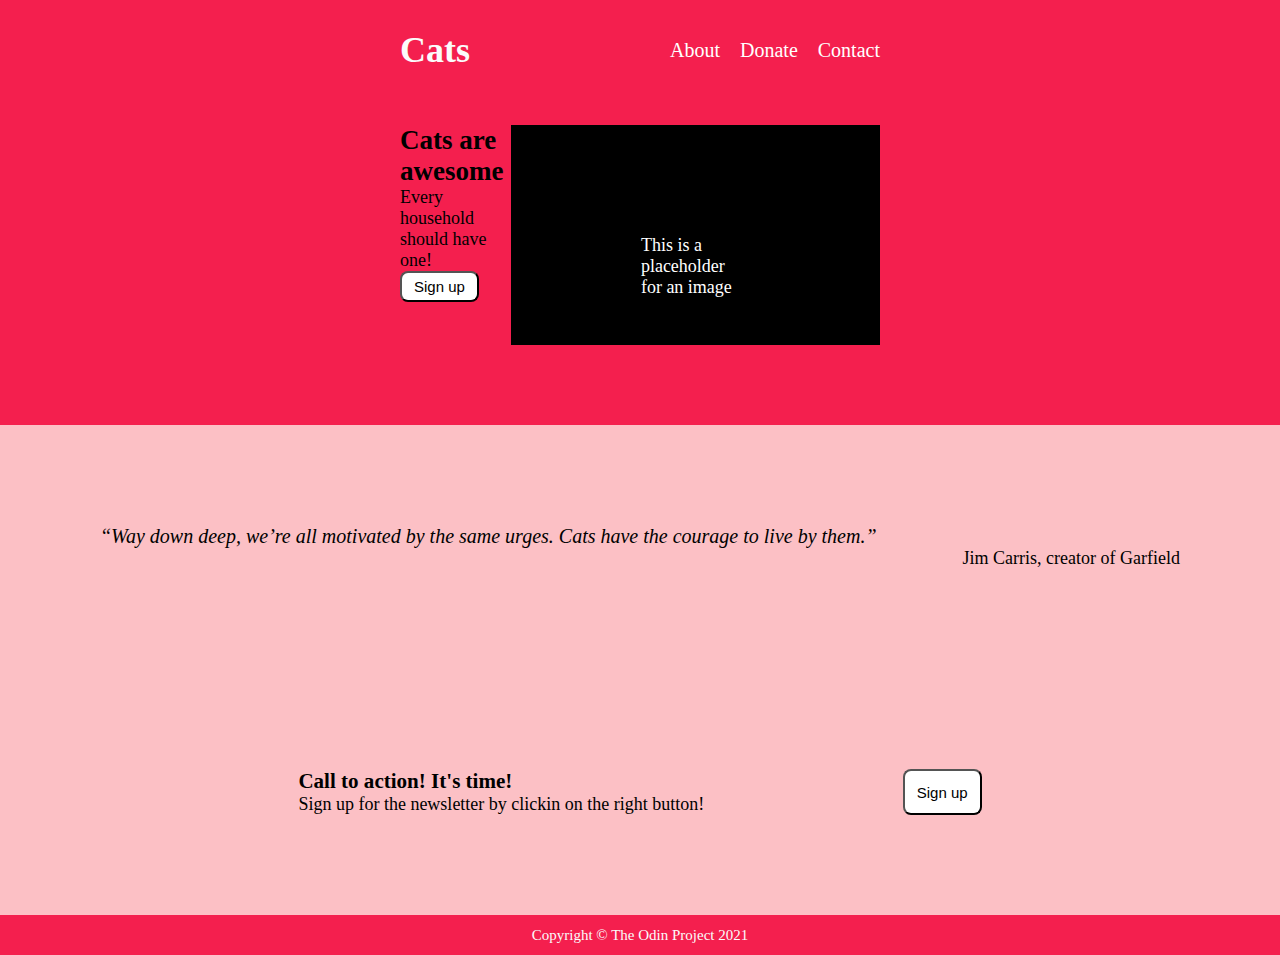
==== index.html @ 59aa30ce "main" ====
<!DOCTYPE html>
<html lang="en">
    <meta charset="UTF-8">
    <meta http-equiv="X-UA-Compatible" content="IE=edge">
    <meta name="viewport" content="width=device-width, initial-scale=1.0">
    <title>Cats</title>
    <link rel="stylesheet" href="style.css">

<body>

<header class="header-container">
        <h1 class="logo">Cats</h1>
        <nav>
            <ul class="main-nav-list">
                <li>About</li>
                <li>Donate</li>
                <li>Contact</li>
            </ul>
        </nav>
</header>

<main>
    <div class="intro-container">
        <div>
            <h2>Cats are awesome</h2>
            <p id="intro">Every household should have one!</p>
            <button id="button1">Sign up</button>
        </div>
        <div class="placeholder">
            <p>This is a placeholder for an image</p>
        </div>
    </div>  

    <div class="quote">
        <p class="quotetext">“Way down deep, we’re all motivated by the same urges. Cats have the courage to live by them.”</p>

        <div class="author">
            <p>Jim Carris, creator of Garfield</p>
        </div>
    </div>

    
    <div class="signup">
        <div>
            <h3 id="signup-title">Call to action! It's time!</h3>
            <p>Sign up for the newsletter by clickin on the right button!</p>
        </div>
        <button id="button2">Sign up</button>
    </div>
</main>


<footer>
    <p>Copyright © The Odin Project 2021</p>
</footer>
</body>

</html>
---- style.css ----
/* Override default style and set padding and margin to nothing */
* {
    box-sizing: border-box;
    padding: 0;
    margin: 0;
}

.intro-container, header, footer  {
    background-color: #F41F4E;
}

body {
    background-color: 
    #FCC0C5;
    font-size: 18px;
}
/*header */
.logo {
    color: #FBFBFB;
}
.header-container {
    display: flex;
    align-items: center;
    justify-content: space-between;
    height: 100px;
    padding: 0 400px;
}
.main-nav-list {
    list-style: none;
    display: flex;
    gap: 20px;
    font-size: 20px;
    color: white;    
}
/*footer*/

footer {
    display: flex;
    color: #FBFBFB;      
    justify-content: center;
    align-items: center;
    height: 40px;
    font-size: 15px
}

/*main*/
.intro-container {
    display: flex;
    justify-content: space-between;
    height: 100px;
    padding: 0 400px;
    padding-bottom: 300px;
    padding-top: 25px;
}
.placeholder {
    color: white;
    background-color: black;
    padding: 110px 130px; 
}
/*images*/



/*quote*/
.quote {
    display: flex;    flex-direction: column;
    padding: 100px;
}
.quotetext {
    font-style: italic;
    font-size: 20px;

}

.author {
    align-self: flex-end;
}
/*signup*/
.signup {
    padding: 100px;
    display: flex;
    justify-content: space-evenly;  
}

/*buttons*/
#button1, #button2 {
    background-color: white;
    font-size: 15px;
    padding: 5px 12px;
    border-radius: 8px;
    color: black;
    
}
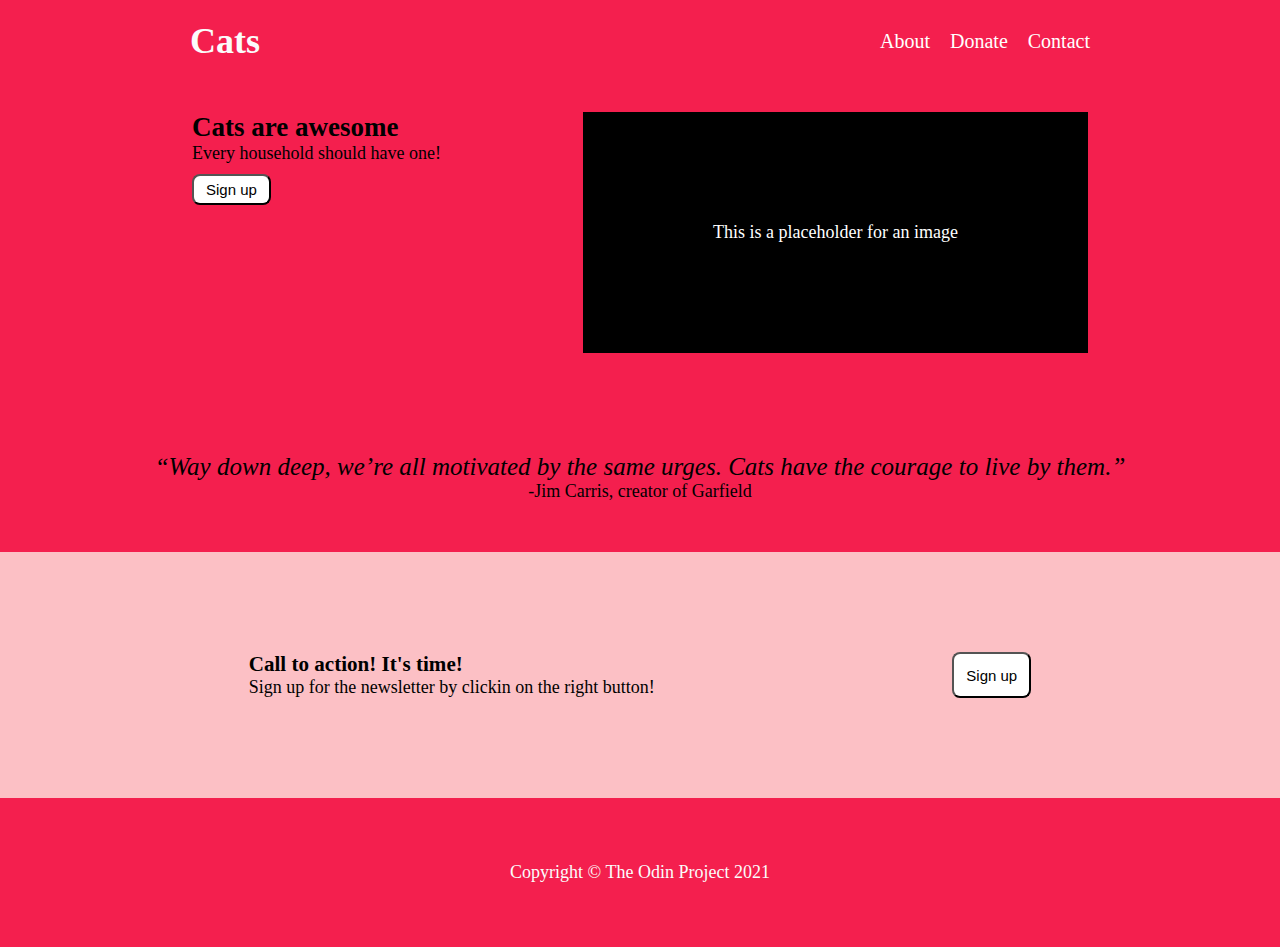
==== commit c519c76a: "main" ====
--- a/index.html
+++ b/index.html
@@ -32,11 +32,11 @@
     </div>  
 
     <div class="quote">
-        <p class="quotetext">“Way down deep, we’re all motivated by the same urges. Cats have the courage to live by them.”</p>
-
+        <p id="quotetext">“Way down deep, we’re all motivated by the same urges. Cats have the courage to live by them.”</p>  
         <div class="author">
-            <p>Jim Carris, creator of Garfield</p>
+            <p>-Jim Carris, creator of Garfield</p>
         </div>
+        
     </div>
 
     
--- a/style.css
+++ b/style.css
@@ -5,7 +5,7 @@
     margin: 0;
 }
 
-.intro-container, header, footer  {
+.intro-container, header, footer,.quote  {
     background-color: #F41F4E;
 }
 
@@ -13,6 +13,8 @@
     background-color: 
     #FCC0C5;
     font-size: 18px;
+    
+
 }
 /*header */
 .logo {
@@ -21,10 +23,11 @@
 .header-container {
     display: flex;
     align-items: center;
-    justify-content: space-between;
-    height: 100px;
-    padding: 0 400px;
+    justify-content: space-evenly;
+    gap: 430px;
+    padding-top: 20px;
 }
+
 .main-nav-list {
     list-style: none;
     display: flex;
@@ -39,18 +42,19 @@
     color: #FBFBFB;      
     justify-content: center;
     align-items: center;
-    height: 40px;
-    font-size: 15px
+    width: auto;
+    padding: 5%;
 }
 
 /*main*/
+.main {
+    padding: 5%;
+    min-height: auto;
+}
 .intro-container {
     display: flex;
-    justify-content: space-between;
-    height: 100px;
-    padding: 0 400px;
-    padding-bottom: 300px;
-    padding-top: 25px;
+    justify-content: space-evenly;
+    padding: 50px;
 }
 .placeholder {
     color: white;
@@ -62,24 +66,25 @@
 
 
 /*quote*/
+
 .quote {
-    display: flex;    flex-direction: column;
-    padding: 100px;
+    display: flex;
+    flex-direction: column;
+    justify-content: center;
+    align-items: center;
+    padding: 50px;
 }
-.quotetext {
+#quotetext {
     font-style: italic;
-    font-size: 20px;
-
+    font-size: 25px;
 }
 
-.author {
-    align-self: flex-end;
-}
 /*signup*/
 .signup {
     padding: 100px;
     display: flex;
-    justify-content: space-evenly;  
+    justify-content: space-around;
+
 }
 
 /*buttons*/
@@ -91,5 +96,8 @@
     color: black;
     
 }
+#button1 {
+    margin-top: 10px;
+}
 
 
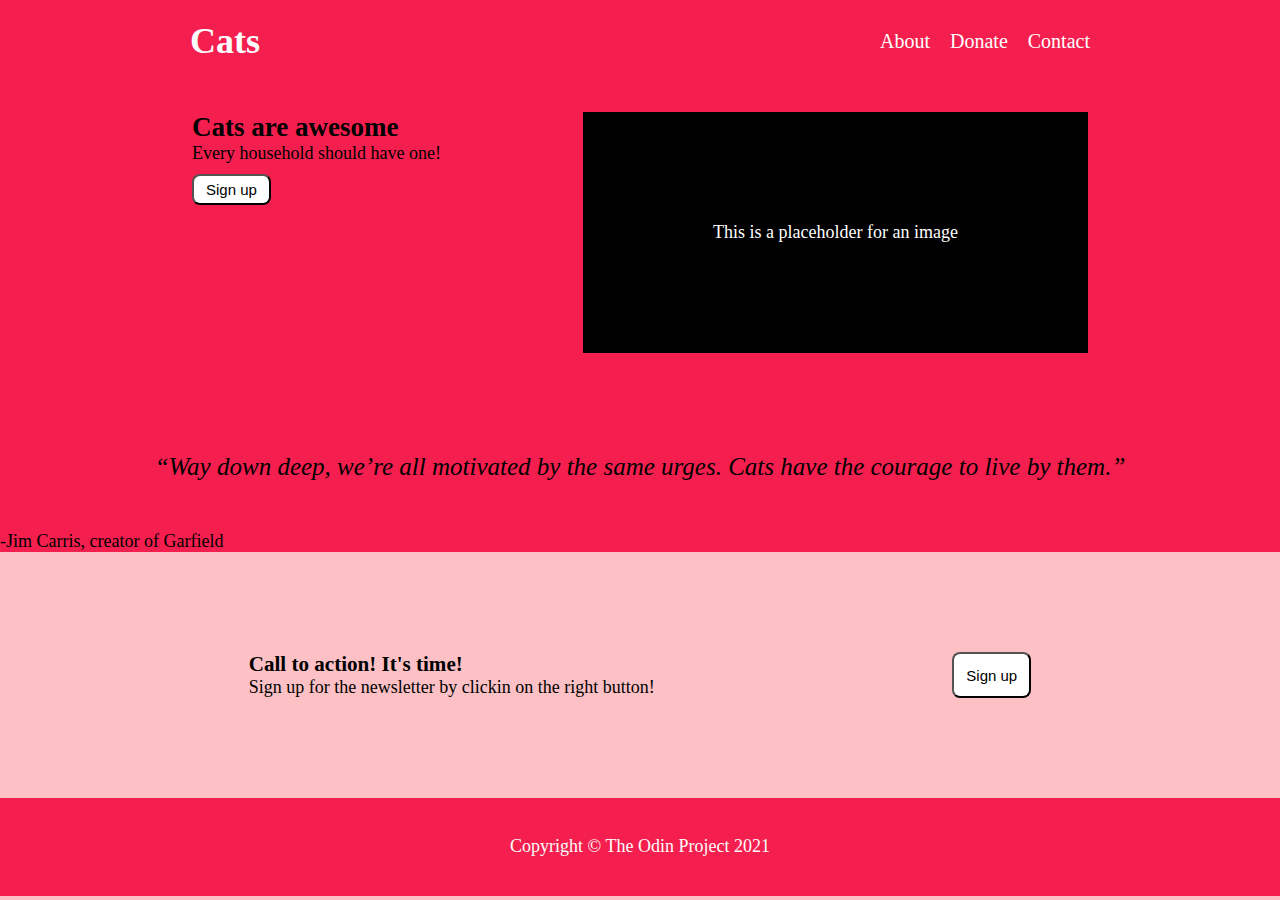
==== commit c20ccc48: "main" ====
--- a/index.html
+++ b/index.html
@@ -33,8 +33,8 @@
 
     <div class="quote">
         <p id="quotetext">“Way down deep, we’re all motivated by the same urges. Cats have the courage to live by them.”</p>  
-        <div class="author">
-            <p>-Jim Carris, creator of Garfield</p>
+        <div>
+            <p id="author">-Jim Carris, creator of Garfield</p>
         </div>
         
     </div>
--- a/style.css
+++ b/style.css
@@ -43,12 +43,12 @@
     justify-content: center;
     align-items: center;
     width: auto;
-    padding: 5%;
+    padding: 3%;
 }
 
 /*main*/
 .main {
-    padding: 5%;
+    padding: 3%;
     min-height: auto;
 }
 .intro-container {
@@ -68,17 +68,15 @@
 /*quote*/
 
 .quote {
-    display: flex;
-    flex-direction: column;
-    justify-content: center;
-    align-items: center;
-    padding: 50px;
+    
 }
 #quotetext {
     font-style: italic;
+    display: flex;
+    justify-content: space-evenly;
+    padding: 50px;
     font-size: 25px;
 }
-
 /*signup*/
 .signup {
     padding: 100px;
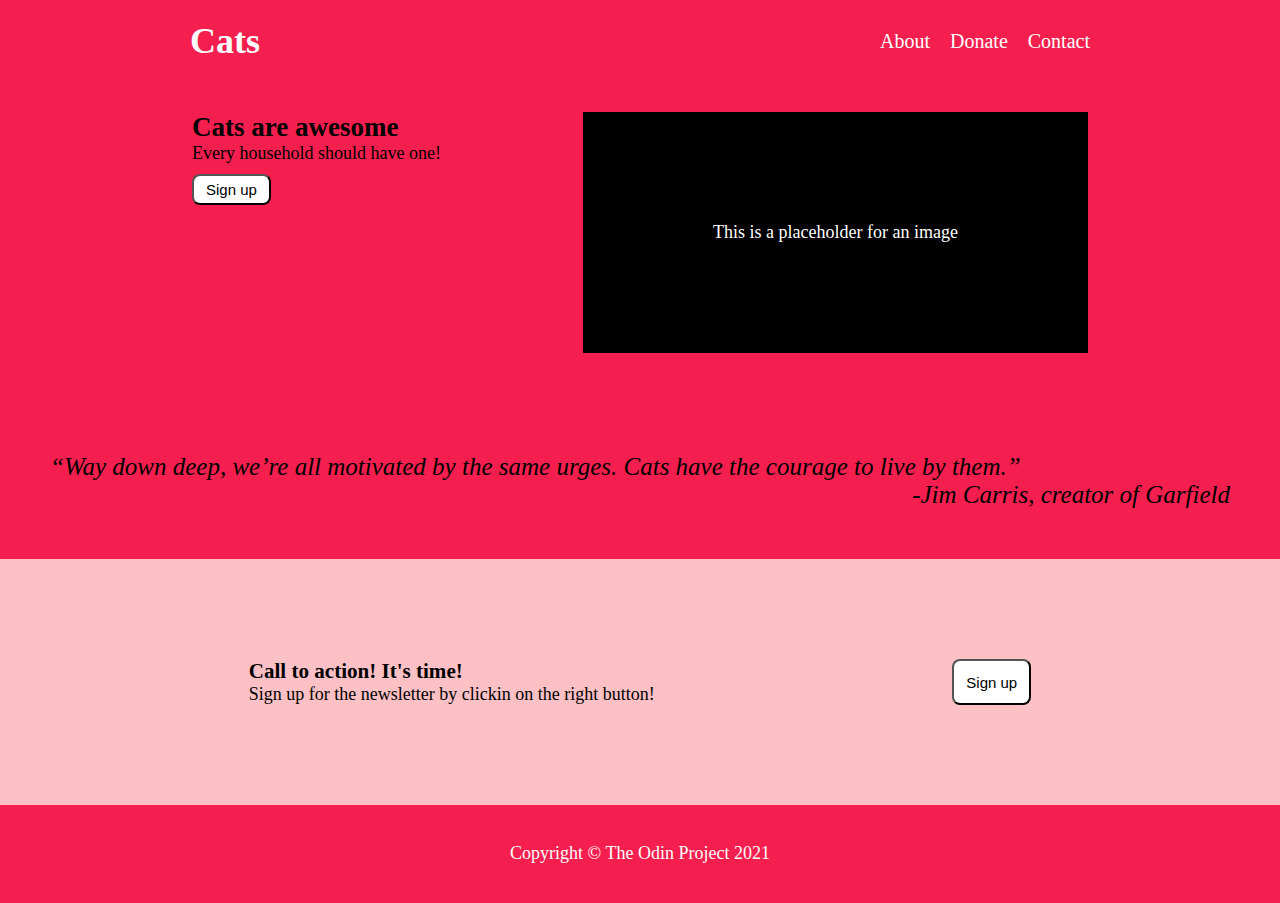
==== commit 94702b70: "main" ====
--- a/index.html
+++ b/index.html
@@ -33,10 +33,7 @@
 
     <div class="quote">
         <p id="quotetext">“Way down deep, we’re all motivated by the same urges. Cats have the courage to live by them.”</p>  
-        <div>
-            <p id="author">-Jim Carris, creator of Garfield</p>
-        </div>
-        
+        <p id="author">-Jim Carris, creator of Garfield</p>  
     </div>
 
     
--- a/style.css
+++ b/style.css
@@ -67,15 +67,17 @@
 
 /*quote*/
 
+
 .quote {
-    
-}
-#quotetext {
     font-style: italic;
     display: flex;
+    flex-direction: column;
     justify-content: space-evenly;
     padding: 50px;
     font-size: 25px;
+}
+#author {
+    align-self: flex-end;
 }
 /*signup*/
 .signup {
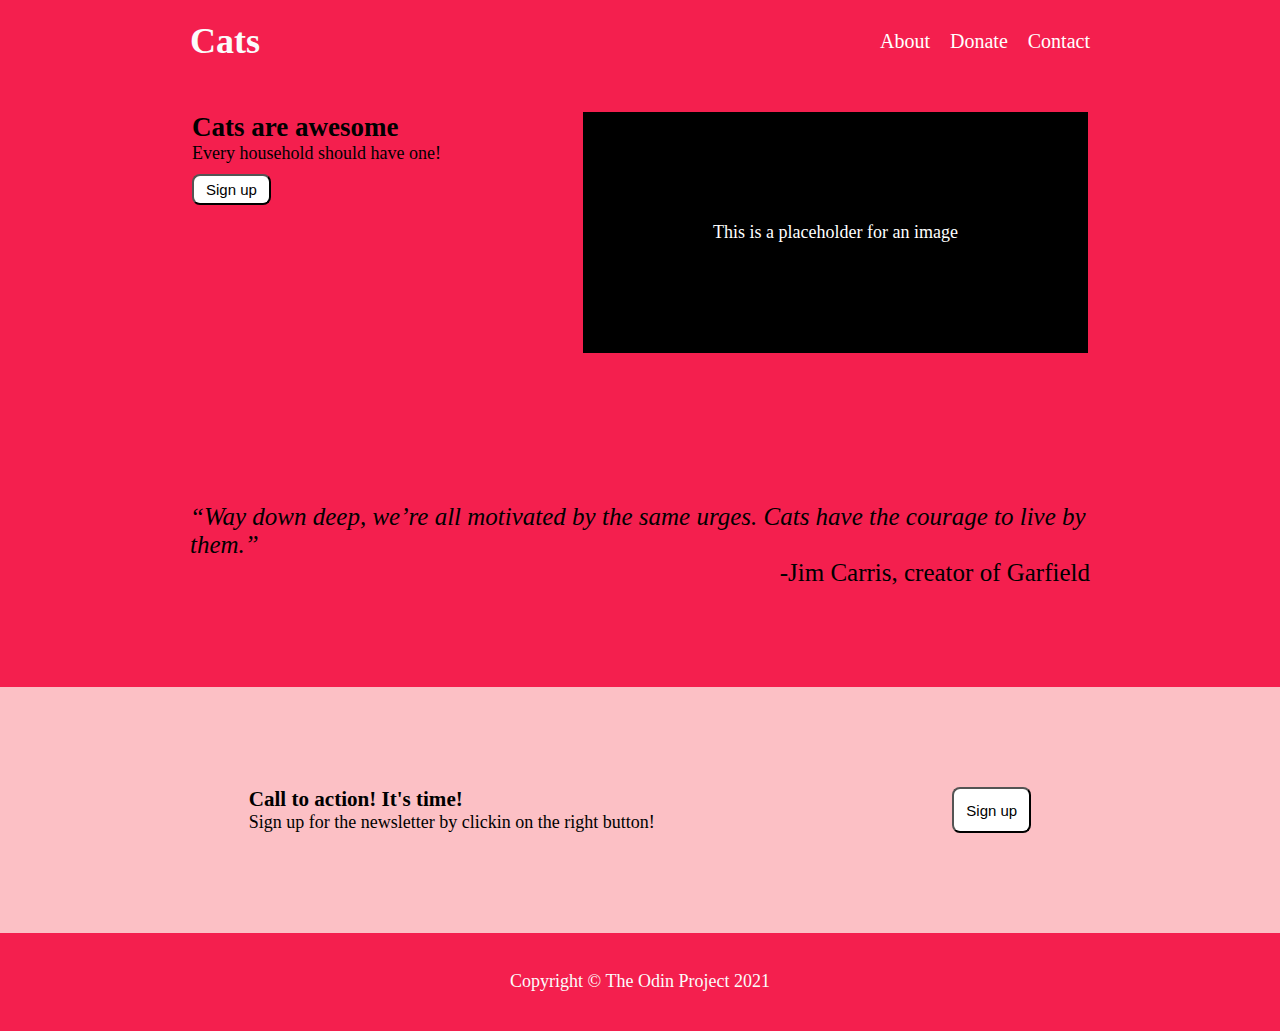
==== commit a4854c4e: "main" ====
--- a/index.html
+++ b/index.html
@@ -31,9 +31,13 @@
         </div>
     </div>  
 
-    <div class="quote">
-        <p id="quotetext">“Way down deep, we’re all motivated by the same urges. Cats have the courage to live by them.”</p>  
-        <p id="author">-Jim Carris, creator of Garfield</p>  
+    <div class="quote-container">
+        <div id="content">
+            <p id="quotetext">“Way down deep, we’re all motivated by the same urges. Cats have the courage to live by them.”
+            </p>   
+            <p id="author">-Jim Carris, creator of Garfield
+            </p> 
+        </div>
     </div>
 
     
--- a/style.css
+++ b/style.css
@@ -1,103 +1,100 @@
 /* Override default style and set padding and margin to nothing */
 * {
-    box-sizing: border-box;
-    padding: 0;
-    margin: 0;
+  box-sizing: border-box;
+  padding: 0;
+  margin: 0;
 }
 
-.intro-container, header, footer,.quote  {
-    background-color: #F41F4E;
+.intro-container,
+header,
+footer,
+.quote-container {
+  background-color: #f41f4e;
 }
 
 body {
-    background-color: 
-    #FCC0C5;
-    font-size: 18px;
-    
-
+  background-color: #fcc0c5;
+  font-size: 18px;
 }
 /*header */
 .logo {
-    color: #FBFBFB;
+  color: #fbfbfb;
 }
 .header-container {
-    display: flex;
-    align-items: center;
-    justify-content: space-evenly;
-    gap: 430px;
-    padding-top: 20px;
+  display: flex;
+  align-items: center;
+  justify-content: space-evenly;
+  gap: 430px;
+  padding-top: 20px;
 }
 
 .main-nav-list {
-    list-style: none;
-    display: flex;
-    gap: 20px;
-    font-size: 20px;
-    color: white;    
+  list-style: none;
+  display: flex;
+  gap: 20px;
+  font-size: 20px;
+  color: white;
 }
 /*footer*/
 
 footer {
-    display: flex;
-    color: #FBFBFB;      
-    justify-content: center;
-    align-items: center;
-    width: auto;
-    padding: 3%;
+  display: flex;
+  color: #fbfbfb;
+  justify-content: center;
+  align-items: center;
+  width: auto;
+  padding: 3%;
 }
 
 /*main*/
 .main {
-    padding: 3%;
-    min-height: auto;
+  padding: 3%;
+  min-height: auto;
 }
 .intro-container {
-    display: flex;
-    justify-content: space-evenly;
-    padding: 50px;
+  display: flex;
+  justify-content: space-evenly;
+  padding: 50px;
 }
 .placeholder {
-    color: white;
-    background-color: black;
-    padding: 110px 130px; 
+  color: white;
+  background-color: black;
+  padding: 110px 130px;
 }
 /*images*/
 
-
-
 /*quote*/
-
-
-.quote {
+.quote-container {
+    font-size: 25px;
+    padding: 100px;
+  }
+#content {
+    width: 900px;
+    margin:auto;
+} 
+#quotetext {
     font-style: italic;
-    display: flex;
-    flex-direction: column;
-    justify-content: space-evenly;
-    padding: 50px;
-    font-size: 25px;
 }
 #author {
-    align-self: flex-end;
+    text-align: right;
 }
+
 /*signup*/
 .signup {
-    padding: 100px;
-    display: flex;
-    justify-content: space-around;
-
+  padding: 100px;
+  display: flex;
+  justify-content: space-around;
 }
 
 /*buttons*/
-#button1, #button2 {
-    background-color: white;
-    font-size: 15px;
-    padding: 5px 12px;
-    border-radius: 8px;
-    color: black;
-    
+#button1,
+#button2 {
+  background-color: white;
+  font-size: 15px;
+  padding: 5px 12px;
+  border-radius: 8px;
+  color: black;
 }
 #button1 {
-    margin-top: 10px;
+  margin-top: 10px;
 }
-
-
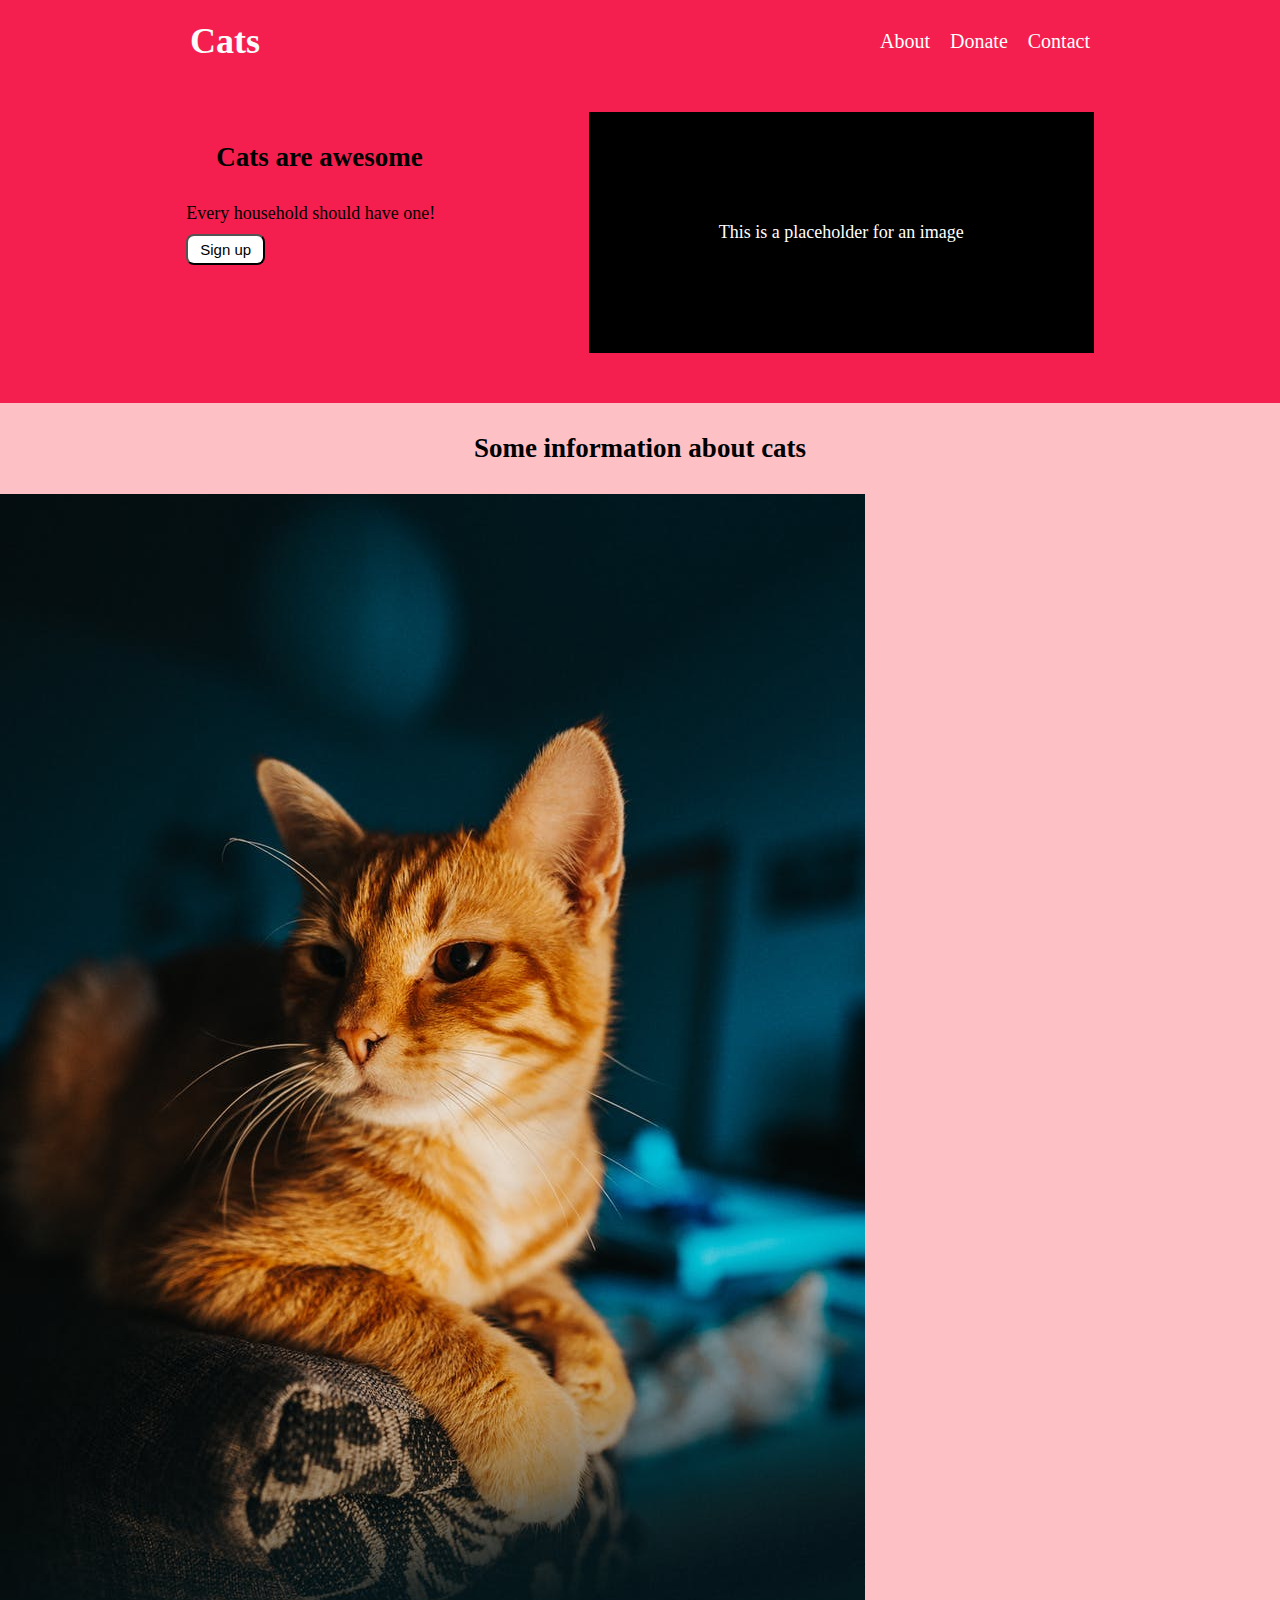
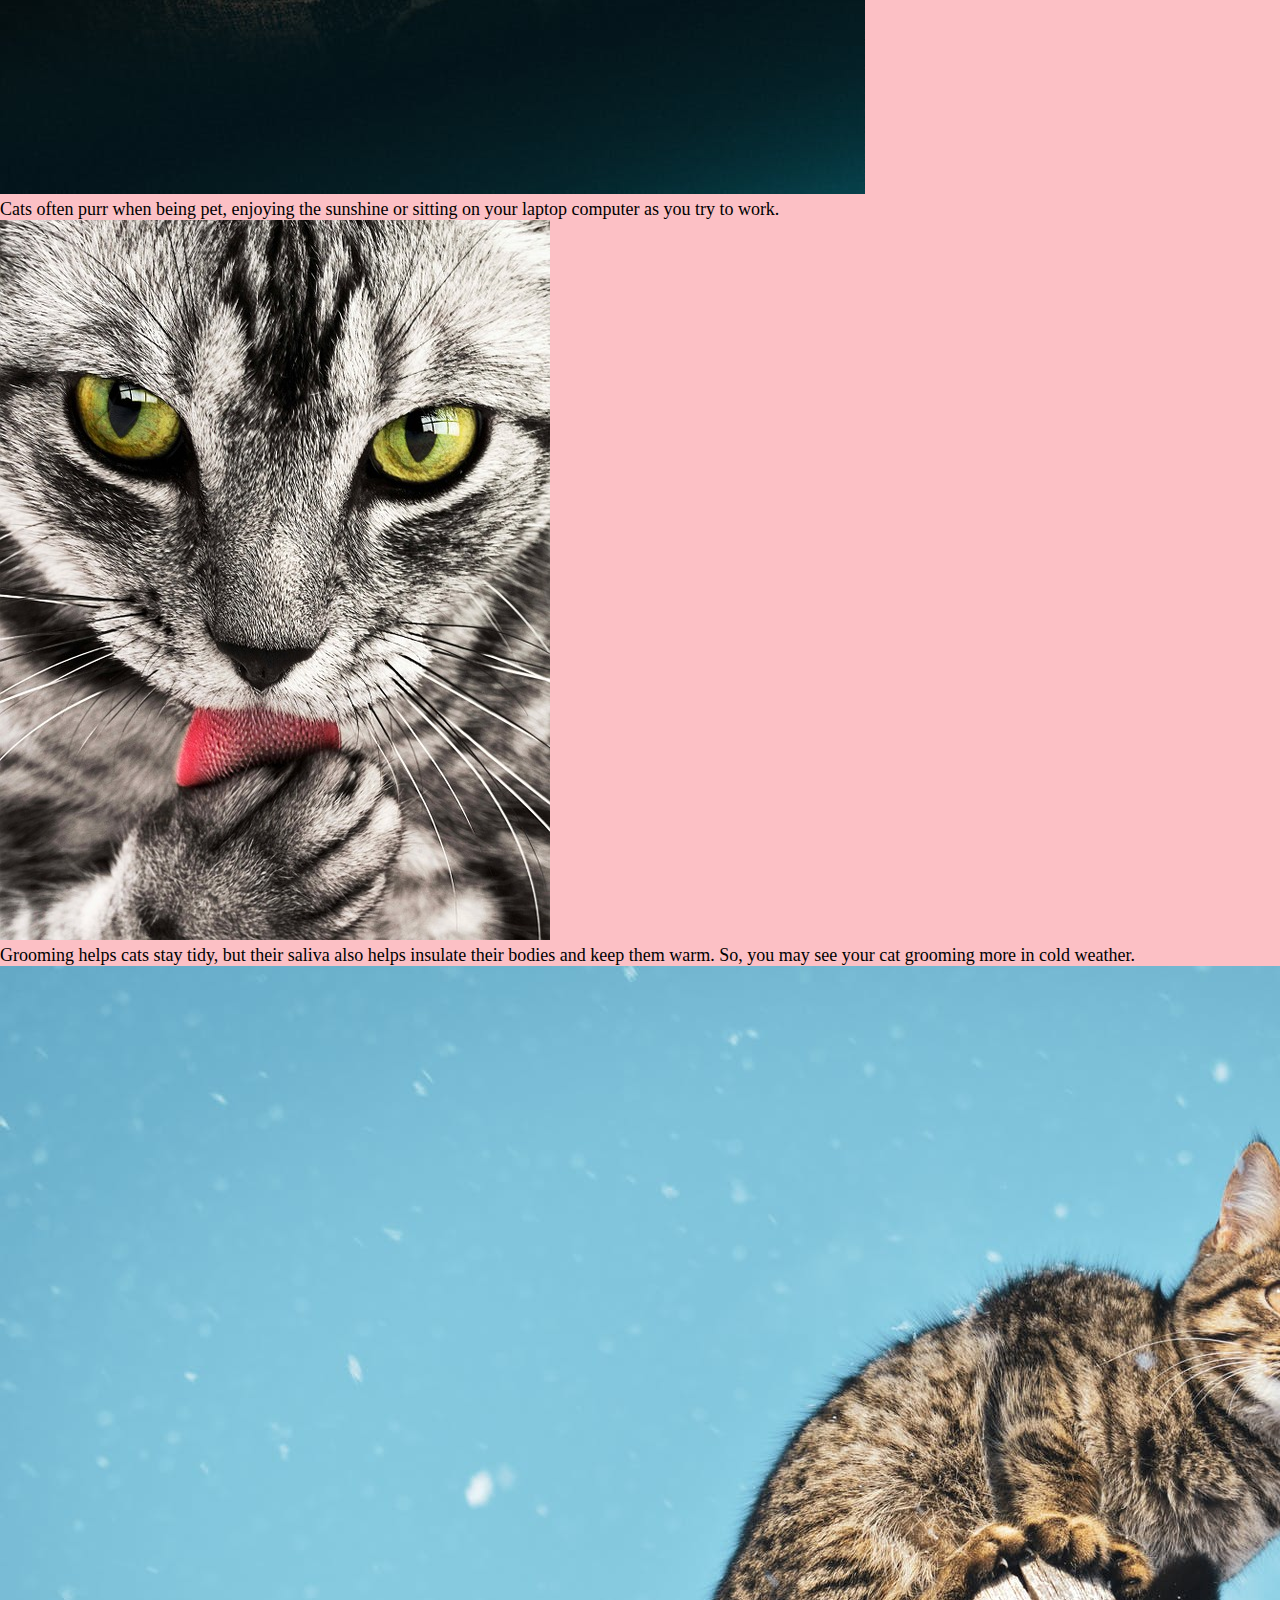
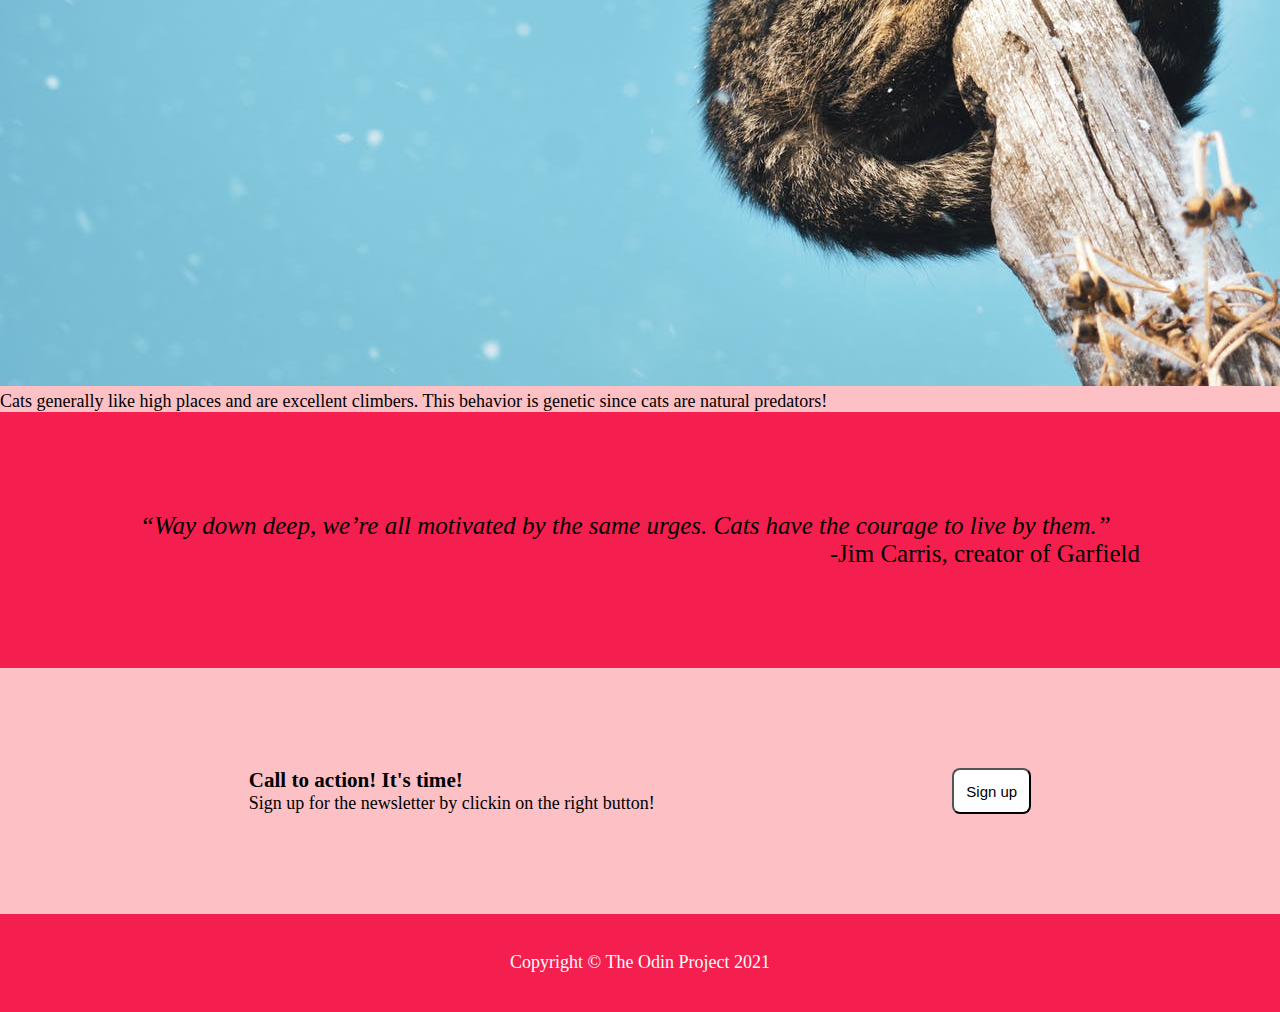
==== commit 4b9a6837: "main" ====
--- a/index.html
+++ b/index.html
@@ -31,6 +31,23 @@
         </div>
     </div>  
 
+    <h2>Some information about cats</h2>
+    
+    <div class="images container">
+        <div class="images">
+            <img src="images/purring.jpeg" alt="purring">
+            <div class="text">Cats often purr when being pet, enjoying the sunshine or sitting on your laptop computer as you try to work.</div>
+        </div>
+        <div class="images">
+            <img src="images/1.jpg" alt="beautiful">
+            <div class="text">Grooming helps cats stay tidy, but their saliva also helps insulate their bodies and keep them warm. So, you may see your cat grooming more in cold weather.</div>
+        </div>
+        <div class="images">
+            <img src="images/climbing.jpeg" alt="climbing">
+            <div class="text">Cats generally like high places and are excellent climbers. This behavior is genetic since cats are natural predators!</div>
+        </div>
+    </div>
+
     <div class="quote-container">
         <div id="content">
             <p id="quotetext">“Way down deep, we’re all motivated by the same urges. Cats have the courage to live by them.”
@@ -40,7 +57,6 @@
         </div>
     </div>
 
-    
     <div class="signup">
         <div>
             <h3 id="signup-title">Call to action! It's time!</h3>
@@ -48,6 +64,7 @@
         </div>
         <button id="button2">Sign up</button>
     </div>
+
 </main>
 
 
--- a/style.css
+++ b/style.css
@@ -61,6 +61,15 @@
   background-color: black;
   padding: 110px 130px;
 }
+
+/*h2*/
+h2 {
+    display: flex;
+    justify-content: center;
+    padding: 30px;
+}
+
+
 /*images*/
 
 /*quote*/
@@ -69,7 +78,7 @@
     padding: 100px;
   }
 #content {
-    width: 900px;
+    width: 1000px;
     margin:auto;
 } 
 #quotetext {
@@ -78,7 +87,9 @@
 #author {
     text-align: right;
 }
-
+.images {
+    border-radius: 50%;
+}
 /*signup*/
 .signup {
   padding: 100px;
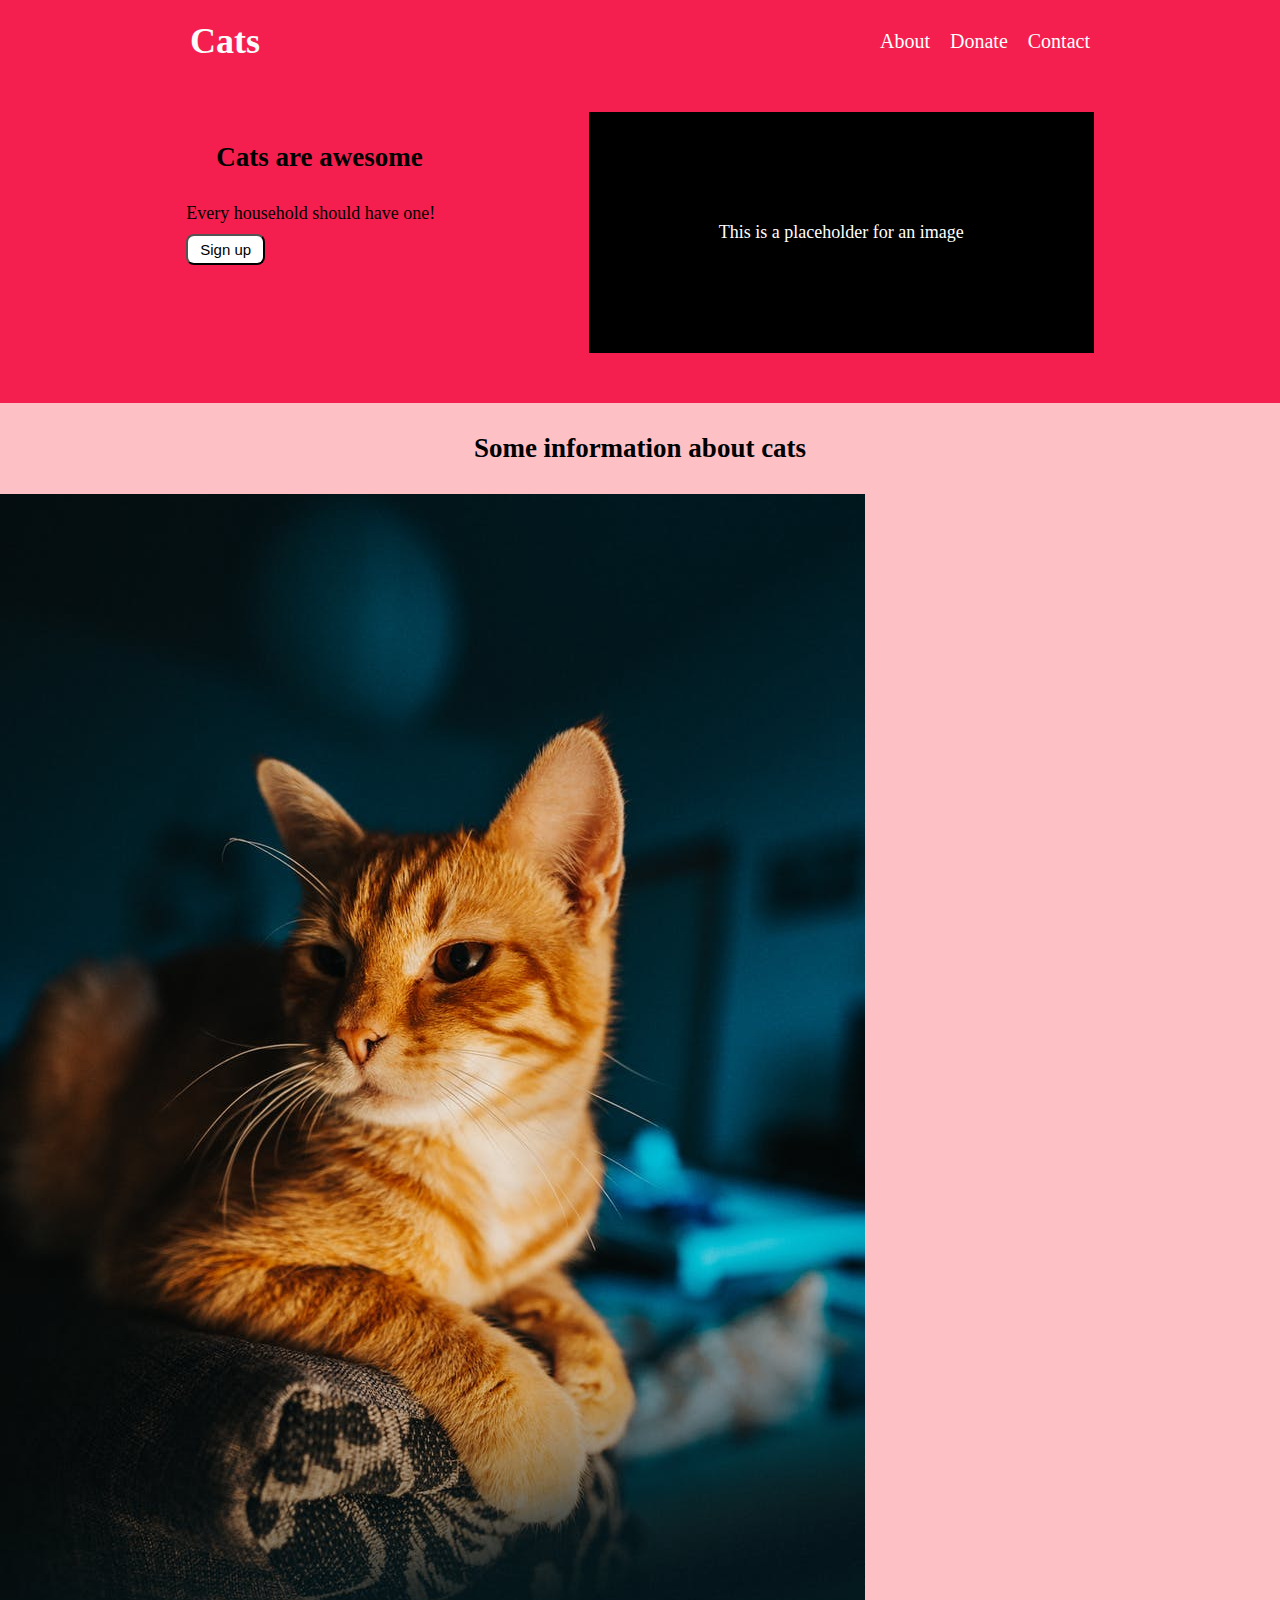
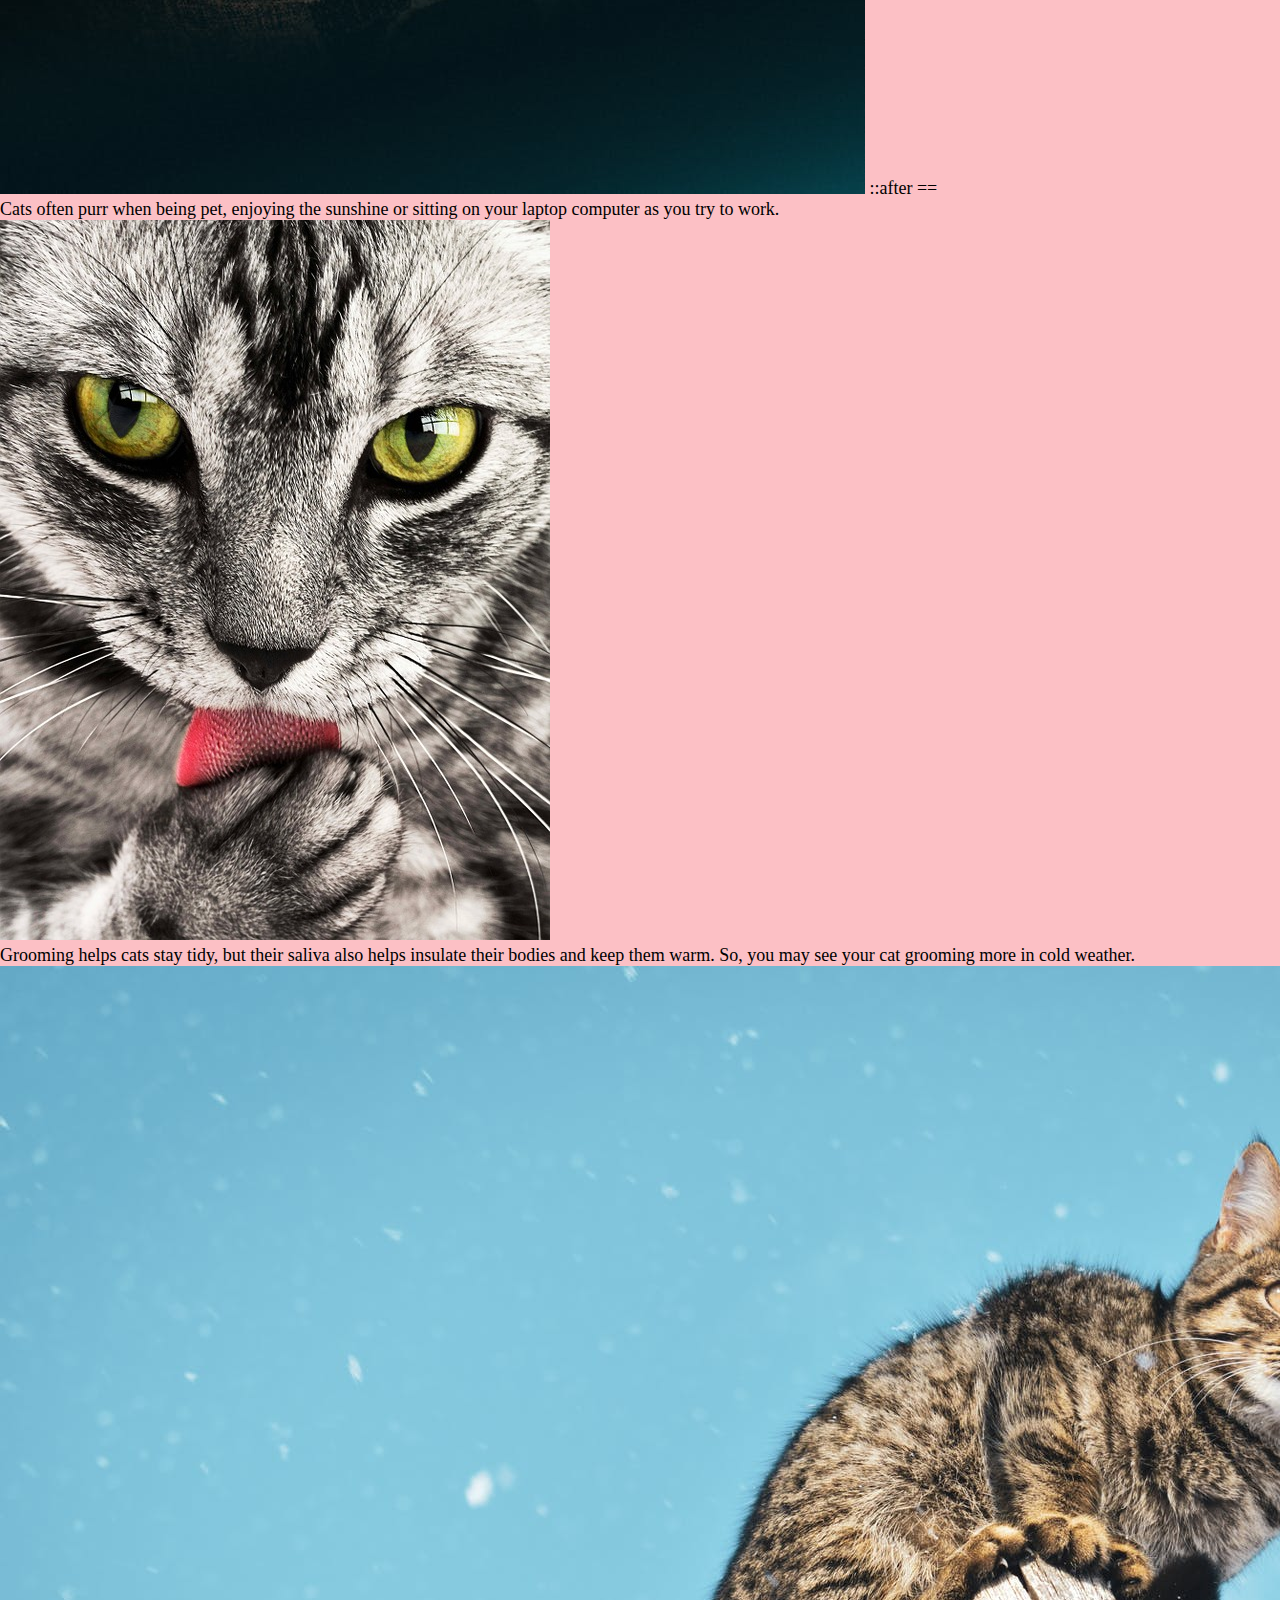
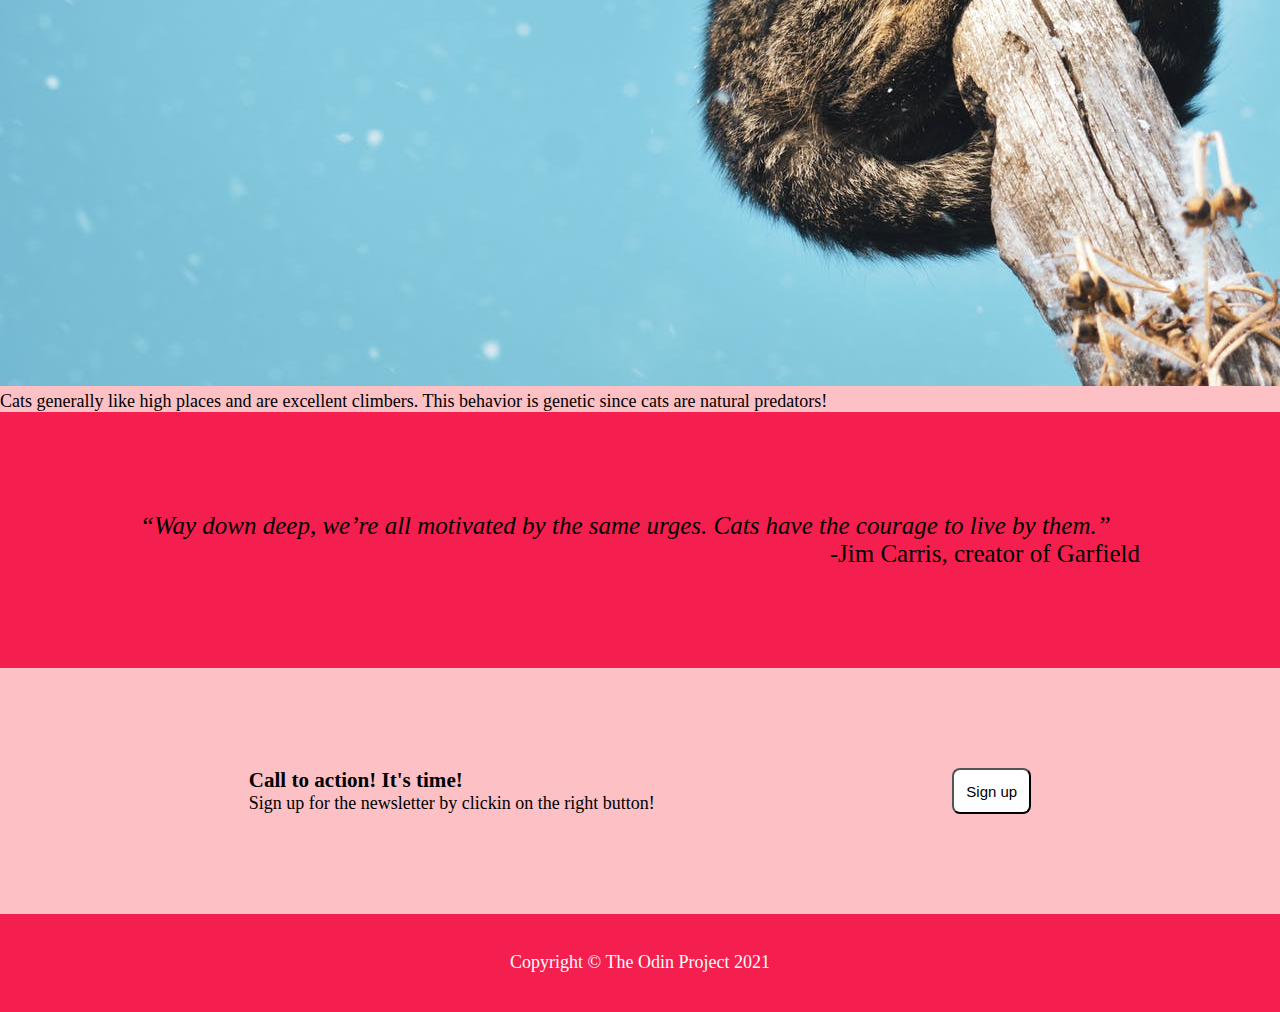
==== commit 6bb0fcbb: "main" ====
--- a/index.html
+++ b/index.html
@@ -33,16 +33,19 @@
 
     <h2>Some information about cats</h2>
     
-    <div class="images container">
-        <div class="images">
-            <img src="images/purring.jpeg" alt="purring">
+    <div class="icard-wrapper">
+        <div class="card">
+            <div cass="card-img-wrapper">
+                <img src="images/purring.jpeg" alt="purring">
+                ::after ==
+            </div>
             <div class="text">Cats often purr when being pet, enjoying the sunshine or sitting on your laptop computer as you try to work.</div>
         </div>
-        <div class="images">
+        <div class="card">
             <img src="images/1.jpg" alt="beautiful">
             <div class="text">Grooming helps cats stay tidy, but their saliva also helps insulate their bodies and keep them warm. So, you may see your cat grooming more in cold weather.</div>
         </div>
-        <div class="images">
+        <div class="card">
             <img src="images/climbing.jpeg" alt="climbing">
             <div class="text">Cats generally like high places and are excellent climbers. This behavior is genetic since cats are natural predators!</div>
         </div>
--- a/style.css
+++ b/style.css
@@ -47,10 +47,8 @@
 }
 
 /*main*/
-.main {
-  padding: 3%;
-  min-height: auto;
-}
+
+
 .intro-container {
   display: flex;
   justify-content: space-evenly;
@@ -70,7 +68,73 @@
 }
 
 
+
+
+
+
+
+
+
+
+
+
+
+
+
 /*images*/
+.card-wrapper {
+    display: flex;
+    text-align: center;
+    gap: 2em;
+    padding: 0 5em;
+}
+.card {
+    position: relative;
+    width: 100%;
+}
+.card-img-wrapper {
+    object-fit: cover;
+    border: 10px solid #3882f6;
+    border-radius: 10%;
+}
+
+
+
+
+
+
+
+
+
+
+
+
+
+
+
+
+
+
+
+
+
+
+
+
+
+
+
+
+
+
+
+
+
+
+
+
+
+
 
 /*quote*/
 .quote-container {
@@ -86,9 +150,6 @@
 }
 #author {
     text-align: right;
-}
-.images {
-    border-radius: 50%;
 }
 /*signup*/
 .signup {
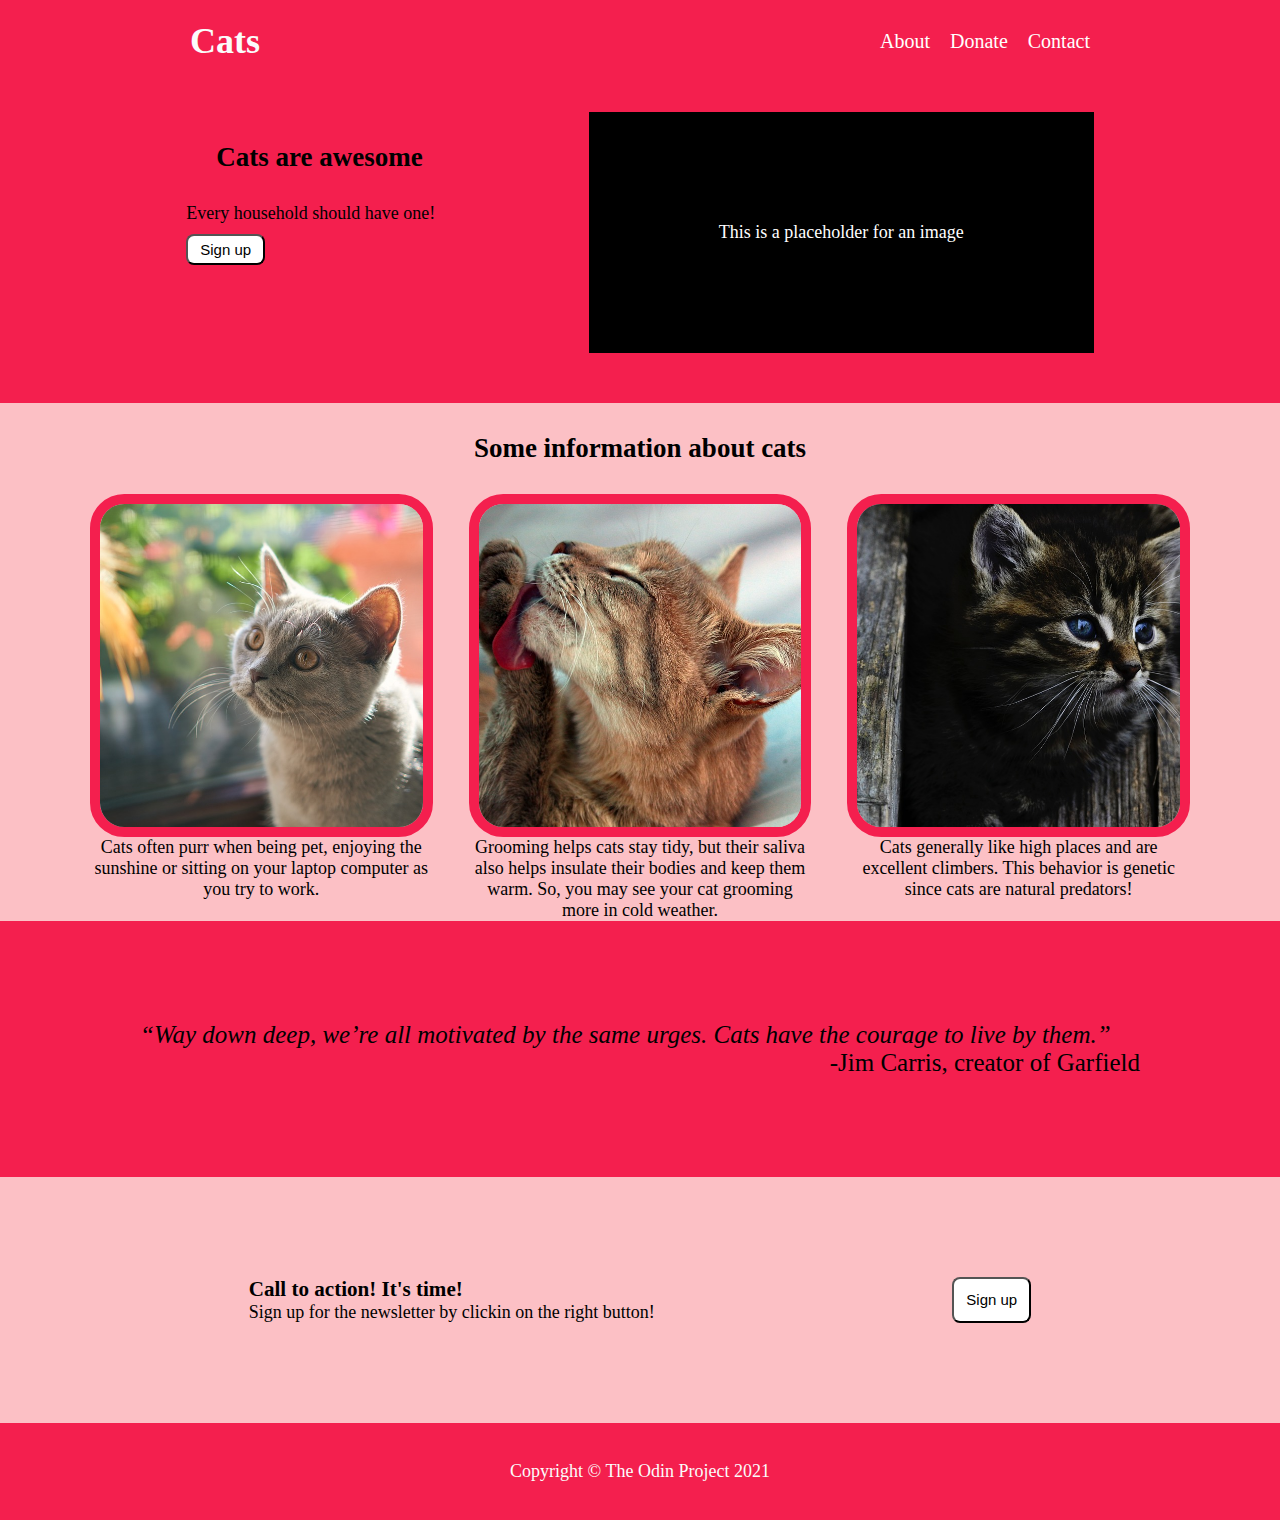
==== commit 7a21b9b1: "final" ====
--- a/index.html
+++ b/index.html
@@ -33,21 +33,36 @@
 
     <h2>Some information about cats</h2>
     
-    <div class="icard-wrapper">
+    <div class="card-wrapper">
+
         <div class="card">
-            <div cass="card-img-wrapper">
-                <img src="images/purring.jpeg" alt="purring">
-                ::after ==
+            <div class="card-img-wrapper">
+                <img src="images/1.jpg" alt=""/>
             </div>
-            <div class="text">Cats often purr when being pet, enjoying the sunshine or sitting on your laptop computer as you try to work.</div>
+
+
+                <p>Cats often purr when being pet, enjoying the sunshine or sitting on your laptop computer as you try to work.</p>
+
         </div>
+
         <div class="card">
-            <img src="images/1.jpg" alt="beautiful">
-            <div class="text">Grooming helps cats stay tidy, but their saliva also helps insulate their bodies and keep them warm. So, you may see your cat grooming more in cold weather.</div>
+            <div class="card-img-wrapper">
+                <img src="images/2.jpg" alt=""/>
+            </div> 
+
+
+                <p>Grooming helps cats stay tidy, but their saliva also helps insulate their bodies and keep them warm. So, you may see your cat grooming more in cold weather.</p>
+
         </div>
+
         <div class="card">
-            <img src="images/climbing.jpeg" alt="climbing">
-            <div class="text">Cats generally like high places and are excellent climbers. This behavior is genetic since cats are natural predators!</div>
+            <div class="card-img-wrapper">
+                <img src="images/3.jpg" alt=""/>
+            </div>
+
+
+                <p>Cats generally like high places and are excellent climbers. This behavior is genetic since cats are natural predators!</p>
+
         </div>
     </div>
 
--- a/style.css
+++ b/style.css
@@ -67,74 +67,44 @@
     padding: 30px;
 }
 
-
-
-
-
-
-
-
-
-
-
-
-
-
-
 /*images*/
 .card-wrapper {
-    display: flex;
-    text-align: center;
-    gap: 2em;
-    padding: 0 5em;
-}
-.card {
-    position: relative;
-    width: 100%;
-}
-.card-img-wrapper {
-    object-fit: cover;
-    border: 10px solid #3882f6;
-    border-radius: 10%;
+  display: flex;
+  text-align: center;
+  gap: 2em;
+  padding: 0 5em;
+
 }
 
+.card {
+  flex: 1;
+}
 
+.card-img-wrapper {
+  position: relative;
+  width: 100%;
+}
 
+.card-img-wrapper::after {
+  content: "";
+  display: block;
+  padding-bottom: 100%;
+}
 
+.card-img-wrapper img {
+  position: absolute;
+  min-width: 0;
+  width: 100%;
+  height: 100%;
+  top: 0;
+  left: 0;
+}
 
-
-
-
-
-
-
-
-
-
-
-
-
-
-
-
-
-
-
-
-
-
-
-
-
-
-
-
-
-
-
-
-
-
+.card-img-wrapper img {
+  object-fit: cover;
+  border: 10px solid #f41f4e;
+  border-radius: 10%;
+}
 
 /*quote*/
 .quote-container {
